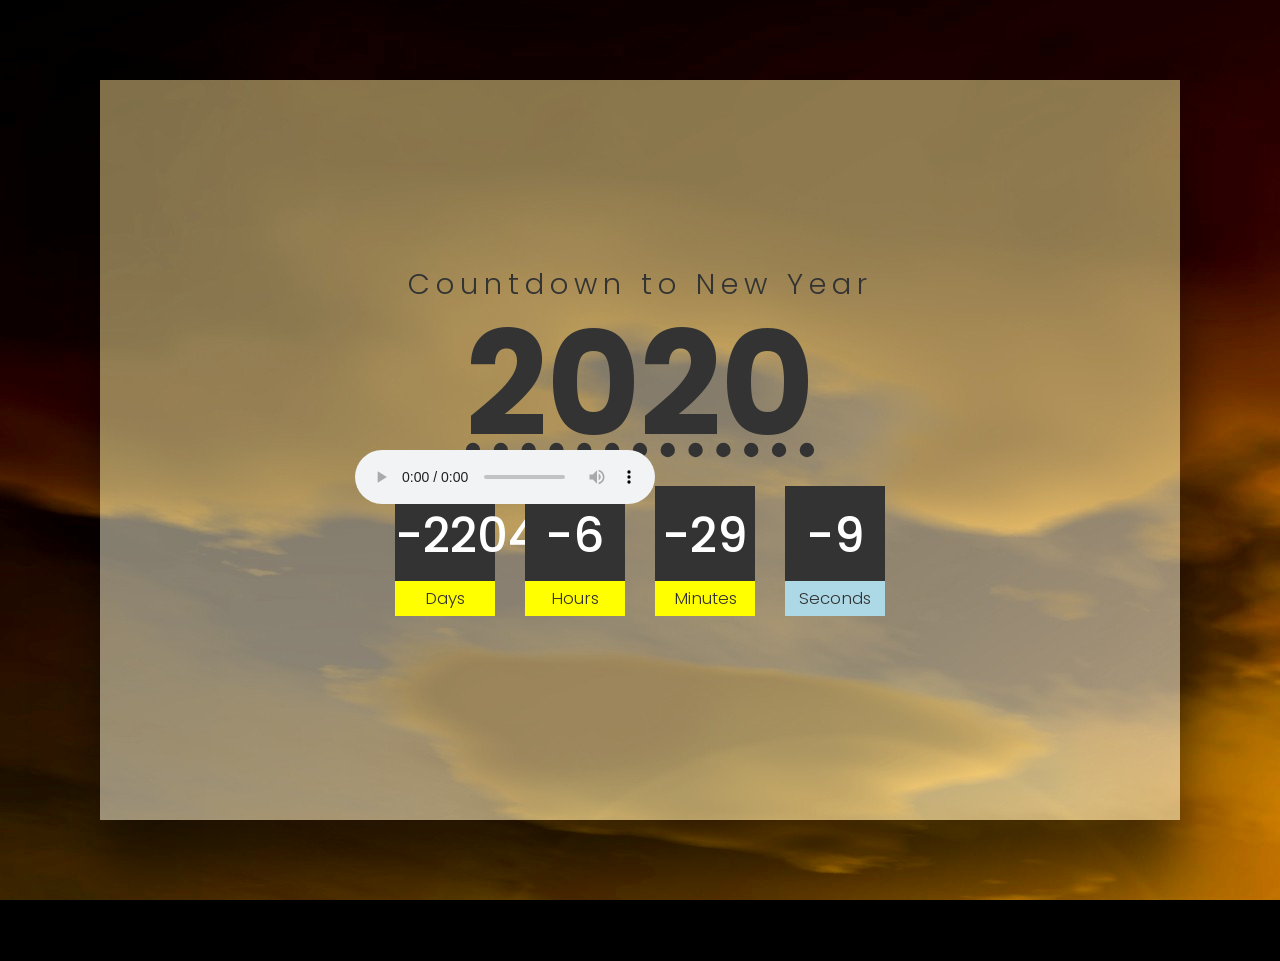
==== countdown.html @ add77e05 "project pertama" ====
<!DOCTYPE html>
<html>
<head>
	<meta charset="utf-8">
	<title>Countdown 2020</title>
	<link rel="stylesheet" href="style1.css">
</head>
<body>
	<div class="container">
		<h2><span>Countdown to New Year</span><b><abbr title="Semangat Puasa Nadira &hearts;">2020</abbr></h2>
		<div class="countdown">
			<div id="day">NA</div>
			<div id="hour">NA</div>
			<div id="minute">NA</div>
			<div id="second">NA</div>
		</div>
	</div>
	<div class="musik1">
	<audio controls>
		<source src="horse.mp3"
	type="audio/mpeg">
	</audio>
	</div>
	<script type="text/javascript">
		var countDate = new Date('Nov 24, 2020 00:00:00').getTime();

		function newYear(){
			var now = new Date().getTime();
				gap = countDate - now;

				var second = 1000;
				var minute = second * 60;
				var hour = minute * 60;
				var day = hour * 24;

				var d = Math.floor(gap / (day));
				var h = Math.floor((gap % (day)) / (hour));
				var m = Math.floor((gap % (hour)) / (minute));
				var s = Math.floor((gap % (minute)) / second);

				document.getElementById('day').innerText = d;
				document.getElementById('hour').innerText = h;
				document.getElementById('minute').innerText = m;
				document.getElementById('second').innerText = s;
		}

		setInterval(function(){
			newYear();
		},1000)
	</script>
</body>
</html>
---- style1.css ----
@import url('https://fonts.googleapis.com/css?family=Poppins:100,200,300,400,500,600,700,800,900');
*
{
	margin: 0;
	paddinf: 0;
	font-family: 'Poppins', sans-serif;
}
body
{
	background: #000 url(bg.jpg);
	background-attachment: fixed;
	background-blend-mode: hard-light;
}
.container
{
	position: absolute;
	top: 80px;
	left: 100px;
	right: 100px;
	bottom: 80px;
	background: url(bg.jpg);
	background-attachment: fixed;
	display: flex;
	justify-content: center;
	align-items: center;
	flex-direction: column;
	box-shadow: 0 50px 50px rgba(0,0,0,0.5),
				0 0 0 100px rgba(0,0,0,.1);

}
.container h2
{
	text-align: center;
	font-size: 9em;
	line-height: 0.7em;
	color: #333;
	margin-top: -80px;
}
.container h2 span
{
	display: block;
	font-weight:300;
	letter-spacing: 6px;
	font-size: 0.2em;
}
.countdown
{
	display: flex;
	margin-top: 50px;
}
.countdown div
{
	position: relative;
	width: 100px;
	height: 100px;
	line-height: 100px;
	text-align: center;
	background: #333;
	color: #fff;
	margin: 0 15px;
	font-size: 3em;
	font-weight: 500;
}
.countdown div:before
{
	content: '';
	position: absolute;
	bottom: -30px;
	left: 0;
	width: 100%;
	height: 35px;
	background: #ff0;
	color: #333;
	font-size:0.35em;
	line-height: 35px;
	font-weight: 300;
}
.countdown div#day:before
{
	content: 'Days';

}
.countdown div#hour:before
{
	content: 'Hours';

}
.countdown div#minute:before
{
	content: 'Minutes';
}
.countdown div#second:before
{
	content: 'Seconds';
	background-color: lightblue;
}
.musik1
{
	position: relative;
	margin: 450px 355px;
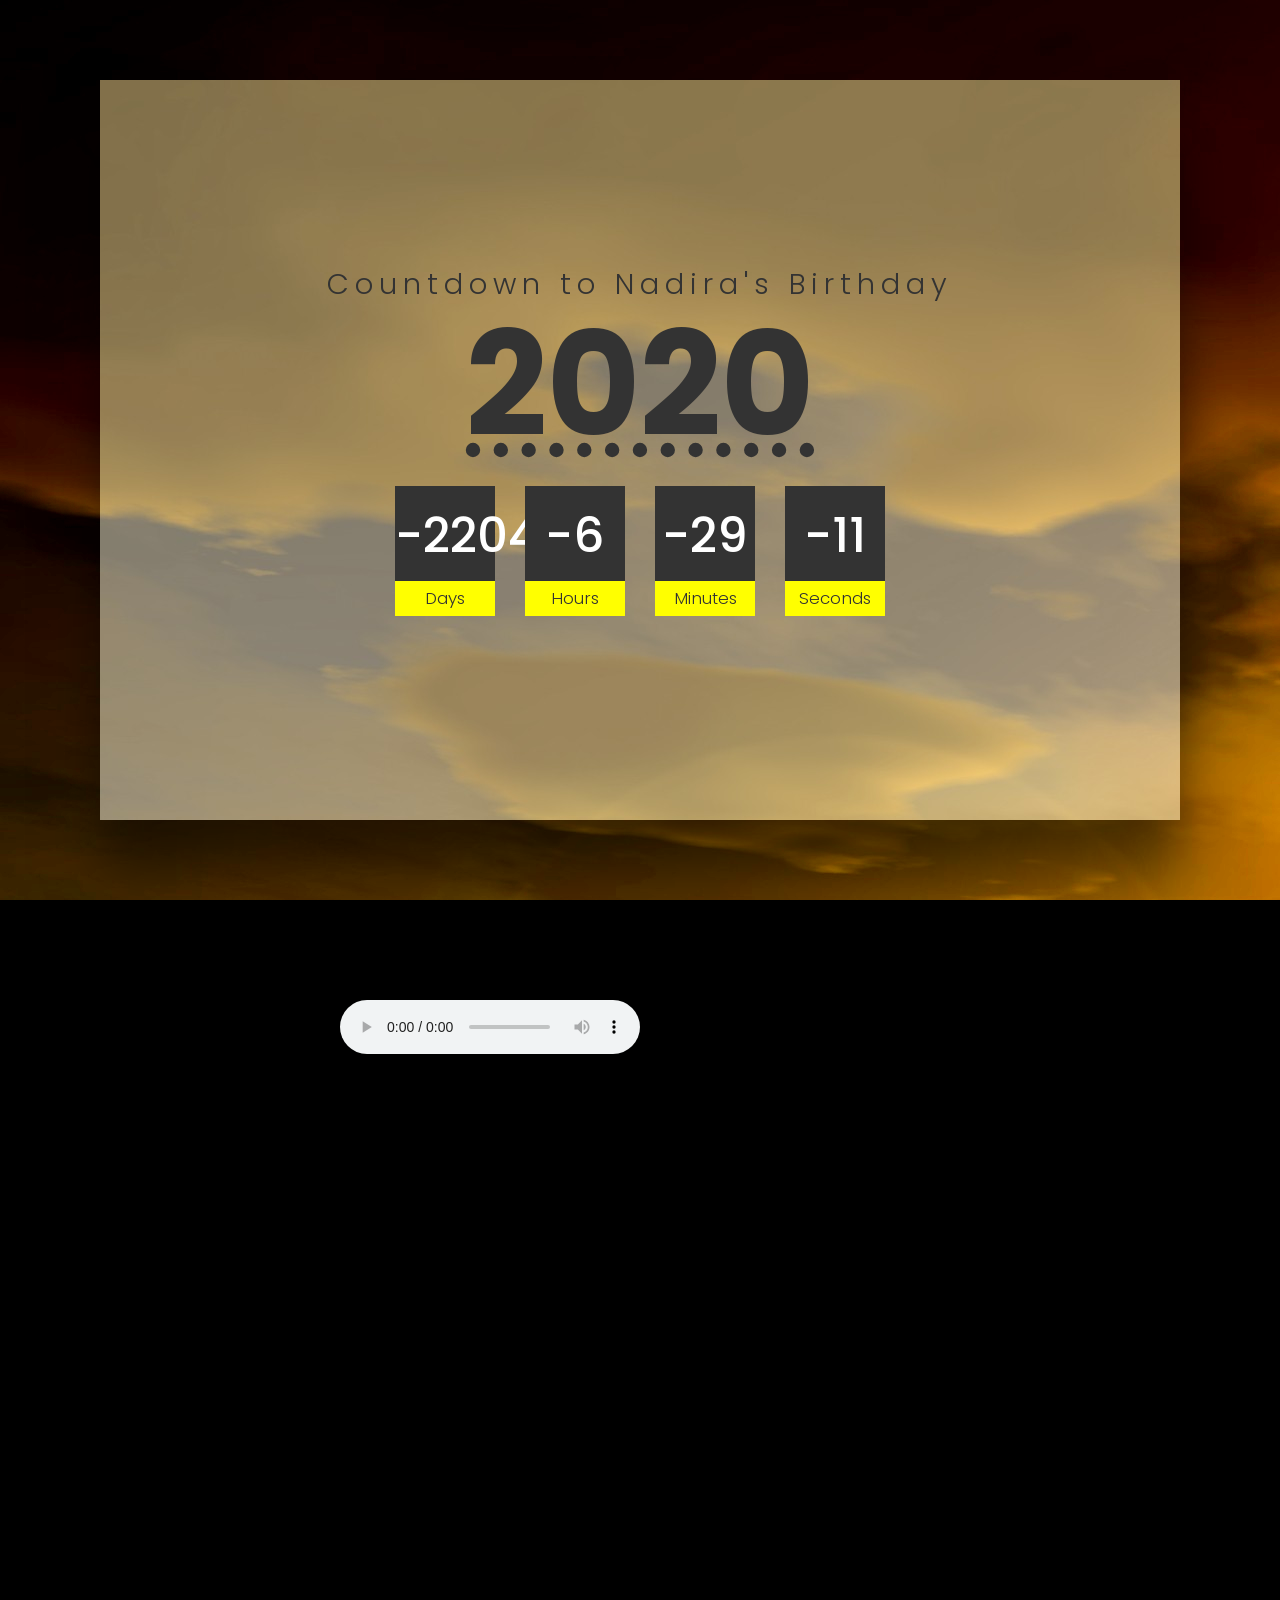
==== commit ff6e86da: "Add files via upload" ====
--- a/countdown.html
+++ b/countdown.html
@@ -1,52 +1,52 @@
-<!DOCTYPE html>
-<html>
-<head>
-	<meta charset="utf-8">
-	<title>Countdown 2020</title>
-	<link rel="stylesheet" href="style1.css">
-</head>
-<body>
-	<div class="container">
-		<h2><span>Countdown to New Year</span><b><abbr title="Semangat Puasa Nadira &hearts;">2020</abbr></h2>
-		<div class="countdown">
-			<div id="day">NA</div>
-			<div id="hour">NA</div>
-			<div id="minute">NA</div>
-			<div id="second">NA</div>
-		</div>
-	</div>
-	<div class="musik1">
-	<audio controls>
-		<source src="horse.mp3"
-	type="audio/mpeg">
-	</audio>
-	</div>
-	<script type="text/javascript">
-		var countDate = new Date('Nov 24, 2020 00:00:00').getTime();
-
-		function newYear(){
-			var now = new Date().getTime();
-				gap = countDate - now;
-
-				var second = 1000;
-				var minute = second * 60;
-				var hour = minute * 60;
-				var day = hour * 24;
-
-				var d = Math.floor(gap / (day));
-				var h = Math.floor((gap % (day)) / (hour));
-				var m = Math.floor((gap % (hour)) / (minute));
-				var s = Math.floor((gap % (minute)) / second);
-
-				document.getElementById('day').innerText = d;
-				document.getElementById('hour').innerText = h;
-				document.getElementById('minute').innerText = m;
-				document.getElementById('second').innerText = s;
-		}
-
-		setInterval(function(){
-			newYear();
-		},1000)
-	</script>
-</body>
+<!DOCTYPE html>
+<html>
+<head>
+	<meta charset="utf-8">
+	<title>Countdown 2020</title>
+	<link rel="stylesheet" href="style1.css">
+</head>
+<body>
+	<div class="container">
+		<h2><span>Countdown to Nadira's Birthday</span><abbr title="Semangat Puasa Nadira">2020</abbr></h2>
+		<div class="countdown">
+			<div id="day">NA</div>
+			<div id="hour">NA</div>
+			<div id="minute">NA</div>
+			<div id="second">NA</div>
+		</div>
+	</div>
+	<div class="musik1">
+	<audio controls>
+		<source src="horse.mp3"
+	type="audio/mpeg">
+	</audio>
+	</div>
+	<script type="text/javascript">
+		var countDate = new Date('Nov 24, 2020 00:00:00').getTime();
+
+		function newYear(){
+			var now = new Date().getTime();
+				gap = countDate - now;
+
+				var second = 1000;
+				var minute = second * 60;
+				var hour = minute * 60;
+				var day = hour * 24;
+
+				var d = Math.floor(gap / (day));
+				var h = Math.floor((gap % (day)) / (hour));
+				var m = Math.floor((gap % (hour)) / (minute));
+				var s = Math.floor((gap % (minute)) / second);
+
+				document.getElementById('day').innerText = d;
+				document.getElementById('hour').innerText = h;
+				document.getElementById('minute').innerText = m;
+				document.getElementById('second').innerText = s;
+		}
+
+		setInterval(function(){
+			newYear();
+		},1000)
+	</script>
+</body>
 </html>
--- a/style1.css
+++ b/style1.css
@@ -1,100 +1,99 @@
-@import url('https://fonts.googleapis.com/css?family=Poppins:100,200,300,400,500,600,700,800,900');
-*
-{
-	margin: 0;
-	paddinf: 0;
-	font-family: 'Poppins', sans-serif;
-}
-body
-{
-	background: #000 url(bg.jpg);
-	background-attachment: fixed;
-	background-blend-mode: hard-light;
-}
-.container
-{
-	position: absolute;
-	top: 80px;
-	left: 100px;
-	right: 100px;
-	bottom: 80px;
-	background: url(bg.jpg);
-	background-attachment: fixed;
-	display: flex;
-	justify-content: center;
-	align-items: center;
-	flex-direction: column;
-	box-shadow: 0 50px 50px rgba(0,0,0,0.5),
-				0 0 0 100px rgba(0,0,0,.1);
-
-}
-.container h2
-{
-	text-align: center;
-	font-size: 9em;
-	line-height: 0.7em;
-	color: #333;
-	margin-top: -80px;
-}
-.container h2 span
-{
-	display: block;
-	font-weight:300;
-	letter-spacing: 6px;
-	font-size: 0.2em;
-}
-.countdown
-{
-	display: flex;
-	margin-top: 50px;
-}
-.countdown div
-{
-	position: relative;
-	width: 100px;
-	height: 100px;
-	line-height: 100px;
-	text-align: center;
-	background: #333;
-	color: #fff;
-	margin: 0 15px;
-	font-size: 3em;
-	font-weight: 500;
-}
-.countdown div:before
-{
-	content: '';
-	position: absolute;
-	bottom: -30px;
-	left: 0;
-	width: 100%;
-	height: 35px;
-	background: #ff0;
-	color: #333;
-	font-size:0.35em;
-	line-height: 35px;
-	font-weight: 300;
-}
-.countdown div#day:before
-{
-	content: 'Days';
-
-}
-.countdown div#hour:before
-{
-	content: 'Hours';
-
-}
-.countdown div#minute:before
-{
-	content: 'Minutes';
-}
-.countdown div#second:before
-{
-	content: 'Seconds';
-	background-color: lightblue;
-}
-.musik1
-{
-	position: relative;
-	margin: 450px 355px;+@import url('https://fonts.googleapis.com/css?family=Poppins:100,200,300,400,500,600,700,800,900');
+*
+{
+	margin: 0;
+	paddinf: 0;
+	font-family: 'Poppins', sans-serif;
+}
+body
+{
+	background: #000 url(bg.jpg);
+	background-attachment: fixed;
+	background-blend-mode: hard-light;
+}
+.container
+{
+	position: absolute;
+	top: 80px;
+	left: 100px;
+	right: 100px;
+	bottom: 80px;
+	background: url(bg.jpg);
+	background-attachment: fixed;
+	display: flex;
+	justify-content: center;
+	align-items: center;
+	flex-direction: column;
+	box-shadow: 0 50px 50px rgba(0,0,0,0.5),
+				0 0 0 100px rgba(0,0,0,.1);
+
+}
+.container h2
+{
+	text-align: center;
+	font-size: 9em;
+	line-height: 0.7em;
+	color: #333;
+	margin-top: -80px;
+}
+.container h2 span
+{
+	display: block;
+	font-weight:300;
+	letter-spacing: 6px;
+	font-size: 0.2em;
+}
+.countdown
+{
+	display: flex;
+	margin-top: 50px;
+}
+.countdown div
+{
+	position: relative;
+	width: 100px;
+	height: 100px;
+	line-height: 100px;
+	text-align: center;
+	background: #333;
+	color: #fff;
+	margin: 0 15px;
+	font-size: 3em;
+	font-weight: 500;
+}
+.countdown div:before
+{
+	content: '';
+	position: absolute;
+	bottom: -30px;
+	left: 0;
+	width: 100%;
+	height: 35px;
+	background: #ff0;
+	color: #333;
+	font-size:0.35em;
+	line-height: 35px;
+	font-weight: 300;
+}
+.countdown div#day:before
+{
+	content: 'Days';
+
+}
+.countdown div#hour:before
+{
+	content: 'Hours';
+
+}
+.countdown div#minute:before
+{
+	content: 'Minutes';
+}
+.countdown div#second:before
+{
+	content: 'Seconds';
+}
+.musik1
+{
+	position: relative;
+	margin: 1000px 340px;
